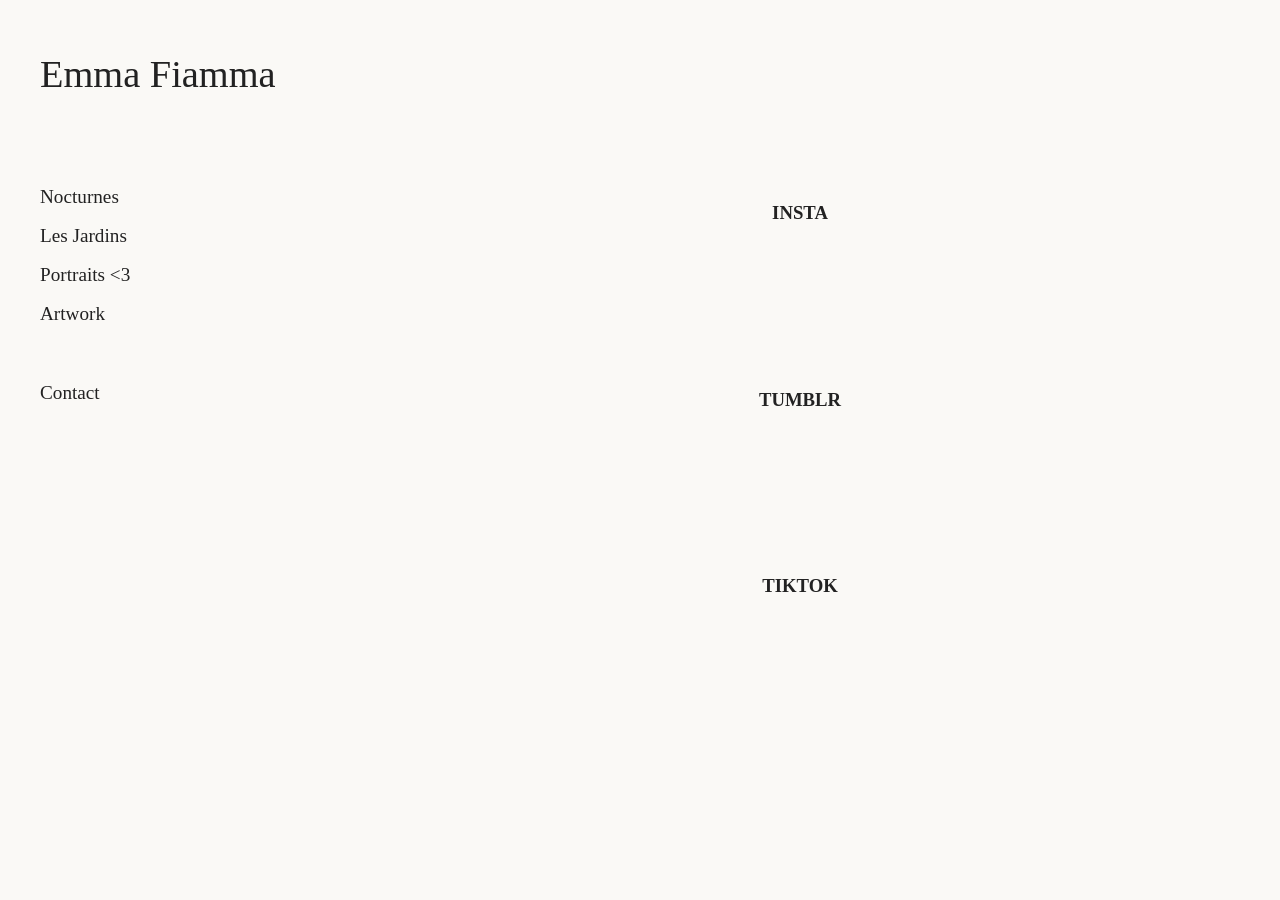
==== contact.html @ 5c30417c "Update contact.html" ====
<!doctype html>
<html lang="fr">

<head>
  <meta charset="utf-8">
  <meta name="viewport" content="width=device-width, initial-scale=1">
  <title>Emma Fiamma</title>
  <link rel="icon" type="image/jpeg" href="favicon-violet.jpg">
  <link rel="stylesheet" href="../style.css">
</head>

<body>

  <aside class="sidebar">

    <h1><a href="../index.html">Emma Fiamma</a></h1>

    <nav class="menu">
      <ul class="series">
        <li><a href="./series/nocturnes.html">Nocturnes</a></li>
        <li><a href="./jardins.html">Les Jardins</a></li>
        <li><a href="./portraits.html">Portraits &lt;3</a></li>
        <li><a href="./series/artwork.html">Artwork</a></li>
        <li class="contact"><a href="./contact.html">Contact</a></li>
      </ul>
    </nav>

  </aside>


  <main class="content contact-page">
  
    <h3>INSTA</h3>
    <h3>TUMBLR</h3>
    <h3>TIKTOK</h3>
  </main>


  <script src="./script.js"></script>

</body>

</html>
---- style.css ----
html {
  font-size: 16px;
}

body {
  font-family: Georgia, serif;
  background: #faf9f6;
  color: #222;
  margin: 0;
  font-size: 1rem;
  line-height: 1.5;
}

.container {
  max-width: 900px;
  margin: 0;
  padding: 20px 15px;
}

h1, h2 {
  font-weight: normal;
}

h1 {
  font-size: 2.4rem;
}

h2 {
  font-size: 1.5rem;
}

.series {
  list-style: none;
  padding: 0;
}

.series li {
  margin: 10px 0;
}

.series a {
  text-decoration: none;
  color: #222;
  font-size: 1.2rem;
}

.image {
  margin: 40px 0;
  text-align: center;
}

.image img {
  width: 100%;
  max-width: 800px;
  cursor: pointer;
}

.photo-serie {
  padding: 5px;
}

.photo-serie img {
  width: 100%;
  max-width: 700px;
  height: auto;
  display: block; 
  margin: 30px auto;
}

.caption {
  margin-top: 10px;
  font-size: 14px;
  color: #555;
}

.contact-page {
  text-align: center;
}

.contact-page h3 {
  padding-top: 140px;
}

/* LIGHTBOX */
#lightbox {
  position: fixed;
  display: none;
  top: 0;
  left: 0;
  width: 100%;
  height: 100%;
  background: rgba(0,0,0,0.9);
  justify-content: center;
  align-items: center;
}

#lightbox img {
  max-width: 90%;
  max-height: 90%;
}

.home-gallery {
  display: grid;
  grid-template-columns: repeat(2, 1fr);
  gap: 25px;
  padding-top: 60px;
}

.home-gallery img {
  width: 100%;
  height: auto;
  display: block;
}
@media (max-width: 700px) {

  h1 {
    font-size: 2rem;
  }

  h2 {
    font-size: 1.3rem;
  }

  .series a {
    font-size: 1rem;
  }

}

@media (min-width: 900px) {

  .container {
    margin: 0;
    padding-left: 40px;
    padding-right: 40px;
  }

  header,
  main {
    max-width: none;
  }

  .home {
    display: flex;
    gap: 80px;
    align-items: flex-start;
    max-width: none;
  }

  .menu {
    width: 250px;
    flex-shrink: 0;
  }

  .home-gallery {
    flex: 1;
    display: grid;
    grid-template-columns: repeat(3, 1fr);
    gap: 35px;
    width: 100%
  }

}
.series li.contact {
  margin-top: 50px;
}



/* ===== SIDEBAR FIXE ===== */

@media (min-width: 900px) {

  body {
    margin: 0;
  }

  .sidebar {
    position: fixed;
    top: 0px;
    left: 0;
    width: 240px;
    height: 100vh;
    padding: 20px 40px;
    box-sizing: border-box;
    background: #faf9f6;
  }

  .sidebar h1 {
    margin-top: 0.67em;
    margin-bottom: 80px;
    font-size: 2.4rem;
    font-weight: normal;
    white-space: nowrap;
  }

  .sidebar .series {
    list-style: none;
    padding: 0;
   
  }

  .sidebar .series li {
    margin: 10px 0;
  }

  .sidebar .series li.contact {
    margin-top: 50px;
  }

  .content {
    margin-left: 320px;
    padding: 40px;
  }

  h1 a {
    color: #222;
    text-decoration: none;
   }


}
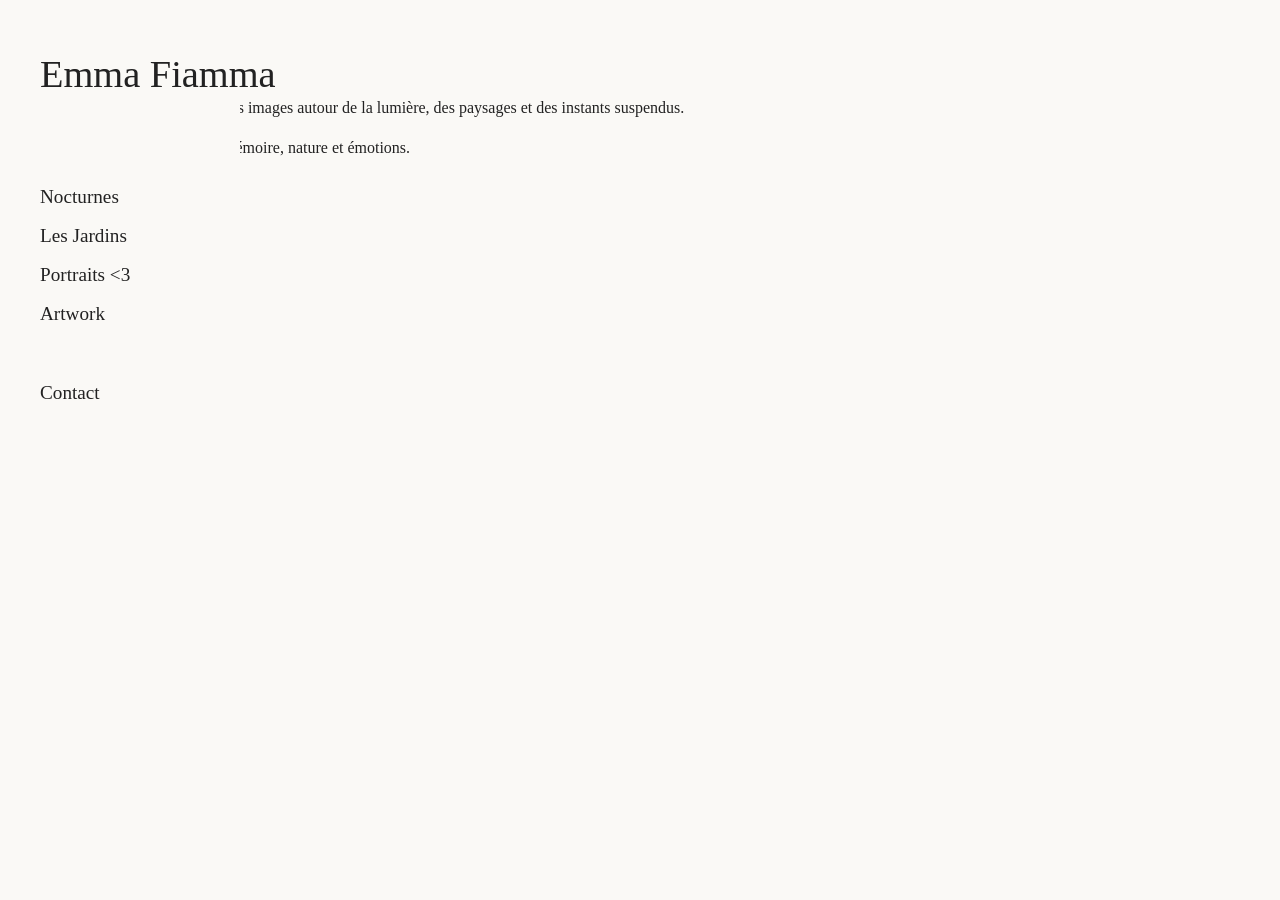
==== commit b0d8b34b: "Update contact.html" ====
--- a/contact.html
+++ b/contact.html
@@ -5,20 +5,27 @@
   <meta charset="utf-8">
   <meta name="viewport" content="width=device-width, initial-scale=1">
   <title>Emma Fiamma</title>
-  <link rel="icon" type="image/jpeg" href="favicon-violet.jpg">
+  <link rel="icon" type="image/jpeg" href="favicon-violet.jpeg">
   <link rel="stylesheet" href="../style.css">
 </head>
 
 <body>
 
+<h1 class="mobile-title">
+  <a href="./index.html">Emma Fiamma</a>
+</h1>
+
+<button class="mobile-menu-btn" id="menuBtn">☰</button>
+  
   <aside class="sidebar">
+
 
     <h1><a href="../index.html">Emma Fiamma</a></h1>
 
     <nav class="menu">
       <ul class="series">
         <li><a href="./series/nocturnes.html">Nocturnes</a></li>
-        <li><a href="./jardins.html">Les Jardins</a></li>
+        <li><a href="./series/jardins.html">Les Jardins</a></li>
         <li><a href="./portraits.html">Portraits &lt;3</a></li>
         <li><a href="./series/artwork.html">Artwork</a></li>
         <li class="contact"><a href="./contact.html">Contact</a></li>
@@ -30,10 +37,13 @@
 
   <main class="content contact-page">
   
-    <h3>INSTA</h3>
-    <h3>TUMBLR</h3>
-    <h3>TIKTOK</h3>
+  
   </main>
+  
+  <div class="intro-text">
+  <p>Photographe basée à Lyon, je crée des images autour de la lumière, des paysages et des instants suspendus.</p>
+  <p>Mon travail explore les liens entre mémoire, nature et émotions.</p>
+</div>
 
 
   <script src="./script.js"></script>
--- a/style.css
+++ b/style.css
@@ -111,6 +111,19 @@
   height: auto;
   display: block;
 }
+
+/* ===== MENU MOBILE ===== */
+
+.mobile-menu-btn {
+  display: none;
+}
+
+/* Titre mobile */
+
+.mobile-title {
+  display: none;
+}
+
 @media (max-width: 700px) {
 
   h1 {
@@ -125,6 +138,86 @@
     font-size: 1rem;
   }
 
+  .sidebar h1 {
+    display: none;
+  }
+  
+  .mobile-menu-btn {
+    display: block;
+    position: fixed;
+    top: 20px;
+    right: 20px;
+    z-index: 2000;
+    background: none;
+    border: none;
+    font-size: 28px;
+    color: #222;
+    cursor: pointer;
+  }
+
+  .sidebar {
+    position: fixed;
+    top: 0;
+    right: 0;
+    width: 75vw;
+    height: 100vh;
+    padding: 40px 30px;
+    background: #ddd2e8;
+    box-sizing: border-box;
+    transform: translateX(100%);
+    transition: transform 0.45s ease;
+    z-index: 1500;
+  }
+
+  .sidebar.open {
+    transform: translateX(0);
+  }
+
+  .mobile-title {
+  display: block;
+  position: fixed;
+  top: 28px;
+  left: 20px;
+  margin: 0;
+  z-index: 1000;
+  font-size: 1.2rem;
+  font-weight: normal;
+}
+
+.mobile-title a {
+  color: #222;
+  text-decoration: none;
+}
+
+.content {
+  padding: 40px 10px 0 10px;
+}
+
+.home-gallery {
+  width: 100%;
+  margin: 0 auto;
+  padding-top: 50px;
+
+}
+
+ .photo-serie {
+    width: 100%;
+    max-width: 100%;
+    margin: 0 auto;
+    padding: 0;
+    box-sizing: border-box;
+    text-align: center;
+  }
+
+  .photo-serie img {
+    width: 100%;
+    max-width: 600px;
+    height: auto;
+    display: block;
+    margin: 30px auto;
+  }
+
+  
 }
 
 @media (min-width: 900px) {
@@ -165,6 +258,24 @@
   margin-top: 50px;
 }
 
+ .photo-serie {
+    max-width: 600px;
+    width: 100%;
+    margin: 0 auto 2 rem;
+    display: block;
+  
+  }
+
+ .photo-serie {
+    max-width: 600px;
+    margin: 0 auto;
+  
+  }
+
+ .photo-serie img {
+    max-width: 100%;
+  }
+ 
 
 
 /* ===== SIDEBAR FIXE ===== */
@@ -220,4 +331,3 @@
 
 
 }
-
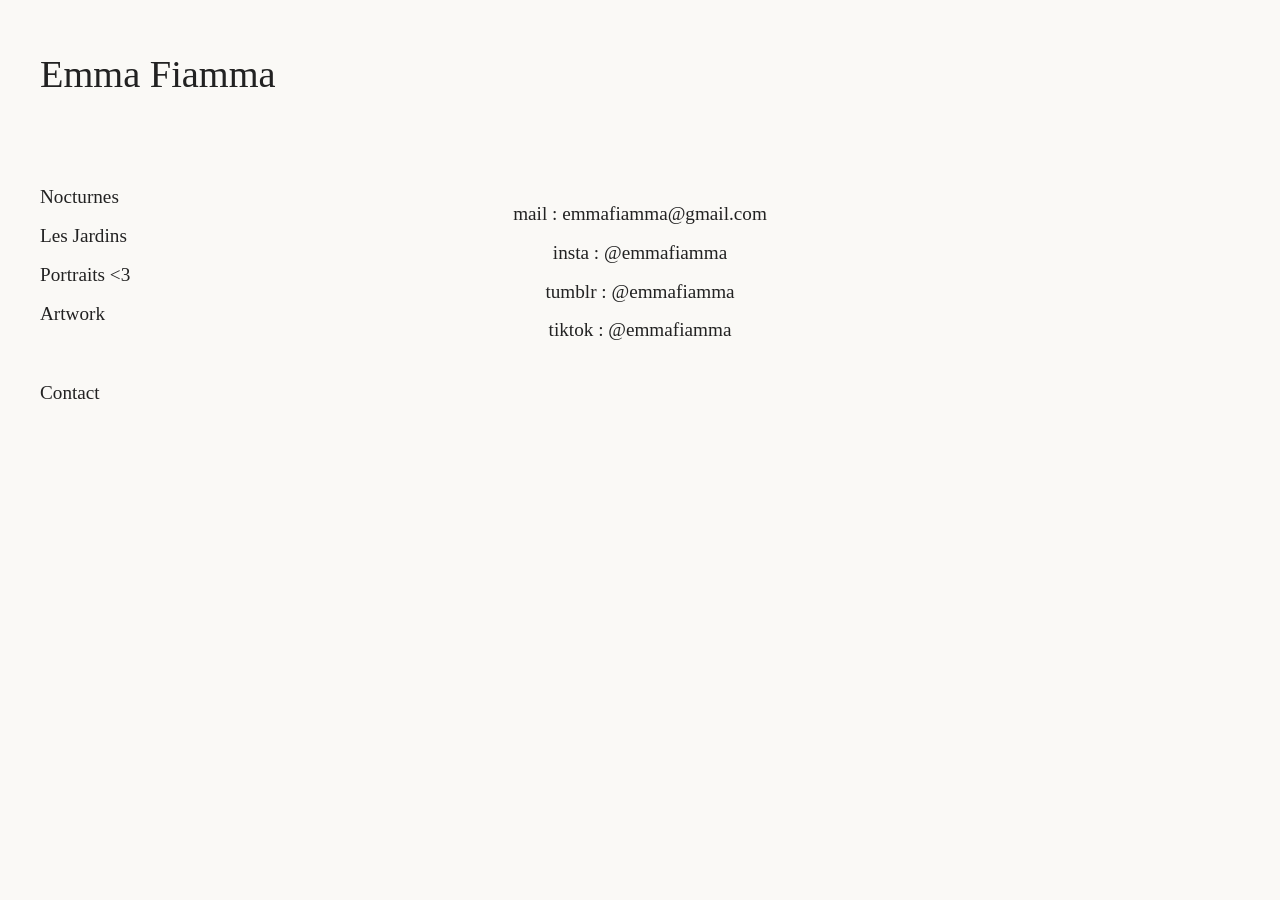
==== commit 0a0775cd: "Update contact.html" ====
--- a/contact.html
+++ b/contact.html
@@ -41,8 +41,10 @@
   </main>
   
   <div class="intro-text">
-  <p>Photographe basée à Lyon, je crée des images autour de la lumière, des paysages et des instants suspendus.</p>
-  <p>Mon travail explore les liens entre mémoire, nature et émotions.</p>
+  <p>mail : emmafiamma@gmail.com</p>
+  <p>insta : @emmafiamma</p>
+  <p>tumblr : @emmafiamma</p>
+  <p>tiktok : @emmafiamma</p>
 </div>
 
 
--- a/style.css
+++ b/style.css
@@ -77,9 +77,18 @@
   text-align: center;
 }
 
-.contact-page h3 {
-  padding-top: 140px;
-}
+.intro-text {
+  max-width: 600px;
+  margin: 120px auto 0 auto;
+  text-align: center;
+  font-size: 1.2rem;
+  line-height: 1.5;
+}
+
+.intro-text p {
+  margin: 10px 0;
+}
+
 
 /* LIGHTBOX */
 #lightbox {
@@ -190,13 +199,13 @@
 }
 
 .content {
-  padding: 40px 10px 0 10px;
+  padding: 50px 10px 0 10px;
 }
 
 .home-gallery {
   width: 100%;
   margin: 0 auto;
-  padding-top: 50px;
+  padding-top: 40px;
 
 }
 
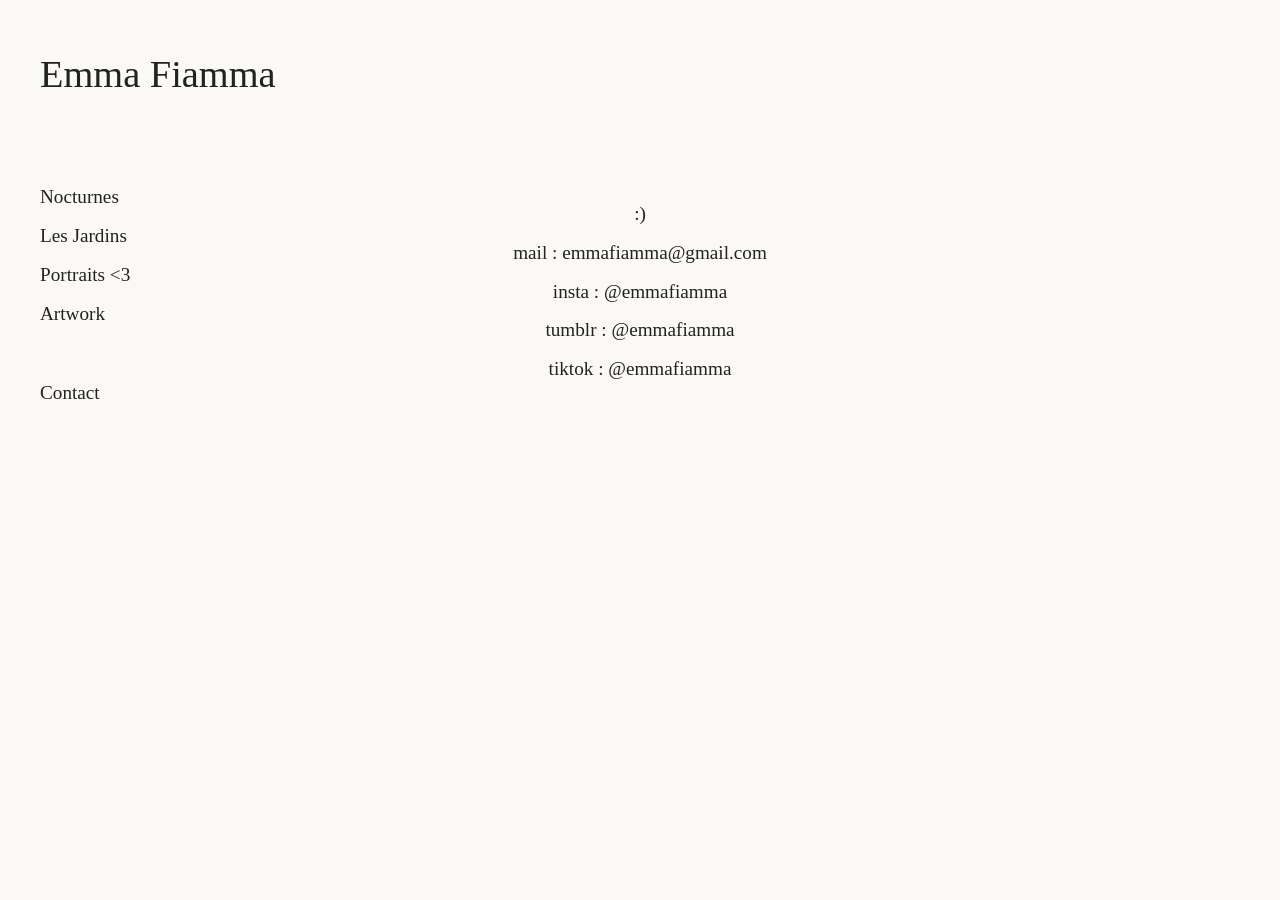
==== commit 585d9f69: "Update contact.html" ====
--- a/contact.html
+++ b/contact.html
@@ -41,6 +41,7 @@
   </main>
   
   <div class="intro-text">
+  <p>:)</p>
   <p>mail : emmafiamma@gmail.com</p>
   <p>insta : @emmafiamma</p>
   <p>tumblr : @emmafiamma</p>
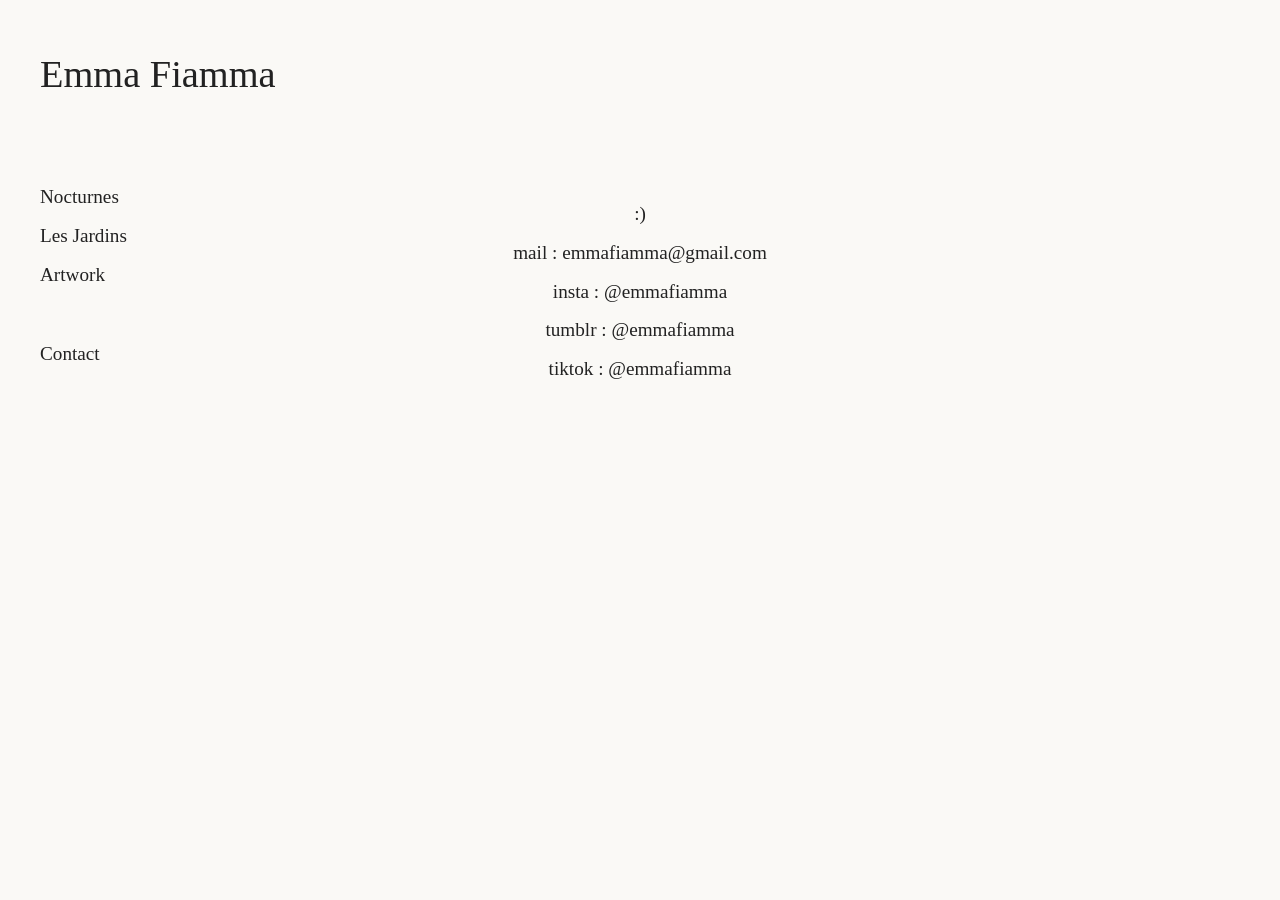
==== commit 84b7f6e4: "Update contact.html" ====
--- a/contact.html
+++ b/contact.html
@@ -26,7 +26,6 @@
       <ul class="series">
         <li><a href="./series/nocturnes.html">Nocturnes</a></li>
         <li><a href="./series/jardins.html">Les Jardins</a></li>
-        <li><a href="./portraits.html">Portraits &lt;3</a></li>
         <li><a href="./series/artwork.html">Artwork</a></li>
         <li class="contact"><a href="./contact.html">Contact</a></li>
       </ul>
